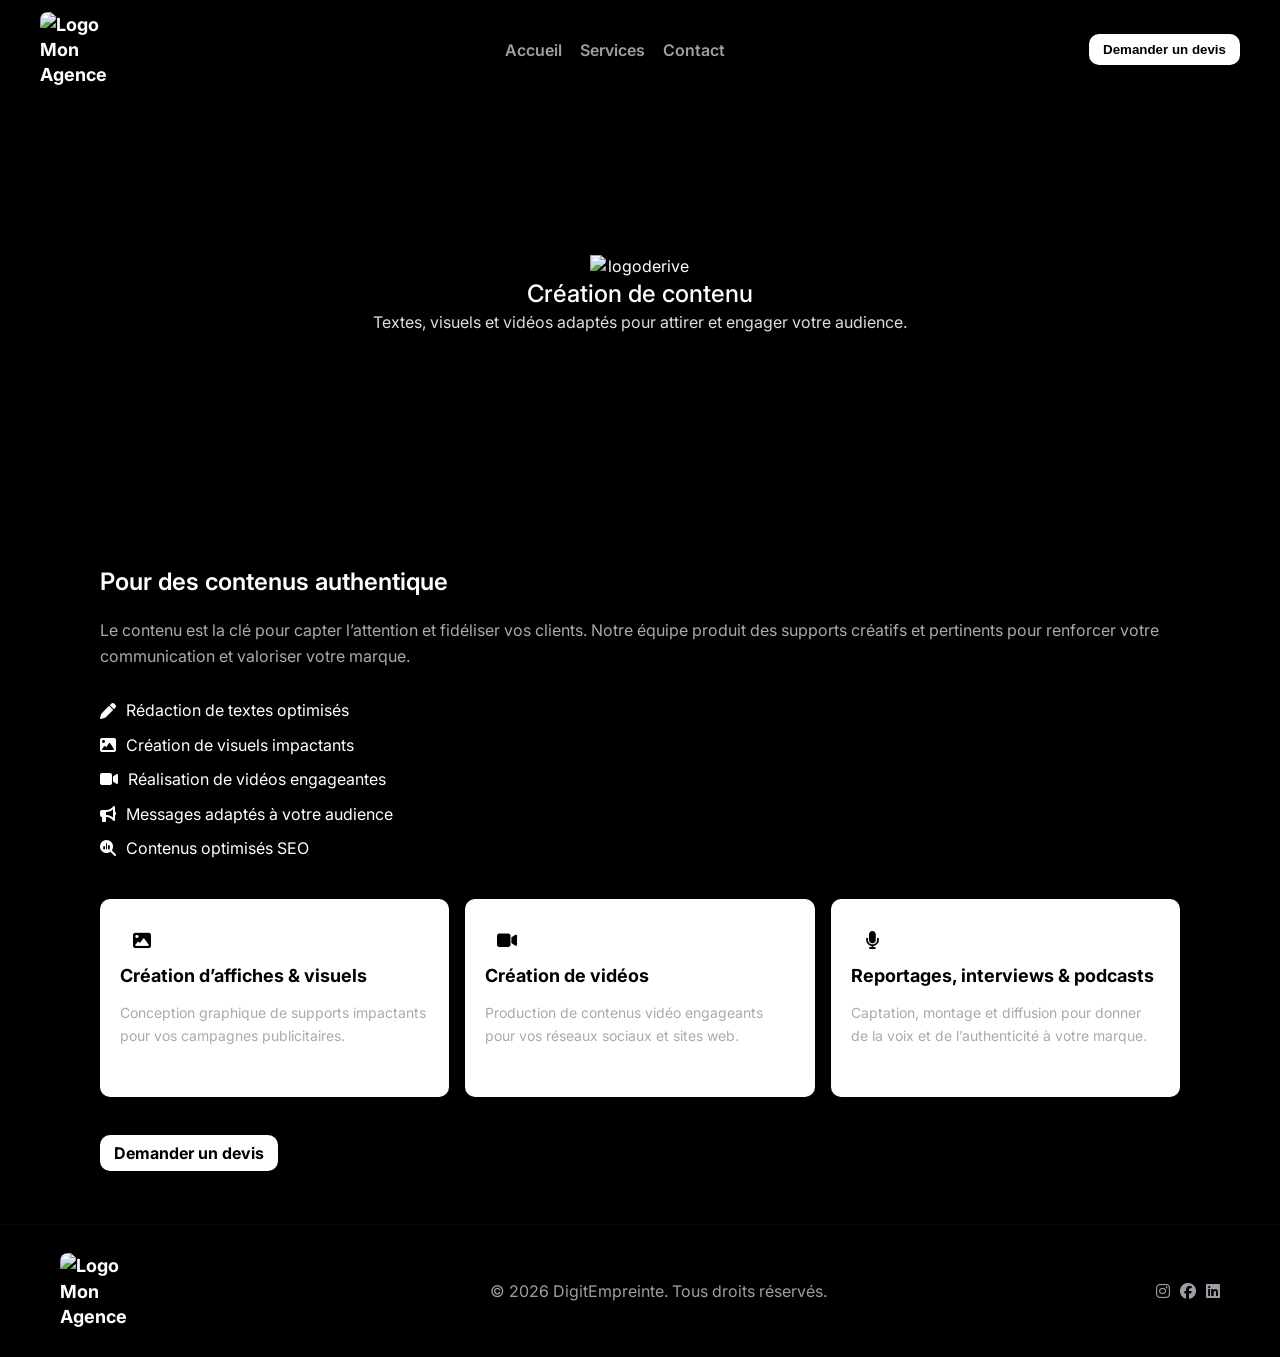
==== service-contenu.html @ fe8e8ead "Add files via upload" ====
<!doctype html>
<html lang="fr">
<head>
    <meta charset="utf-8">
    <meta name="viewport" content="width=device-width,initial-scale=1">
    <title>DigitEmpreinte</title>
    <link rel="preconnect" href="https://fonts.gstatic.com">
    <link href="https://fonts.googleapis.com/css2?family=Inter:wght@300;400;600;700&display=swap" rel="stylesheet">
    <!-- Font Awesome -->
<!-- Font Awesome -->
    <link rel="stylesheet" href="https://cdnjs.cloudflare.com/ajax/libs/font-awesome/6.5.0/css/all.min.css" />
    <link rel="stylesheet" href="style.css">
</head>
<body>
<!-- HTML Header portion avec logo image -->
<header>
  <div class="container nav">
    <div class="brand">
      <img src="images/logo.png" alt="Logo Mon Agence" style="width:100px;height:auto;border-radius:8px;object-fit:cover">
    </div>
    <nav>
      <ul>
        <li><a href="index.html">Accueil</a></li>
        <li><a href="services.html">Services</a></li>
        <li><a href="contact.html">Contact</a></li>
      </ul>
    </nav>
    <div class="cta">
      <button class="btn" onclick="location.href='#contact'">Demander un devis</button>
      <button class="hamburger" id="hambBtn" aria-label="menu"><i class="fa-solid fa-bars"></i></button>
    </div>
  </div>
  <div class="mobile-nav container" id="mobileNav">
    <a href="index.html"><i class="fa-solid fa-house"></i> Accueil</a>
    <a href="services.html"><i class="fa-solid fa-gear"></i> Services</a>
    <a href="contact.html"><i class="fa-solid fa-envelope"></i> Contact</a>
  </div>
</header>

    <!-- Hero section -->
    <section class="hero-service">
        <div class="hero-content">
            <img src="images/logoderive.png" alt="logoderive">
            <h1>Création de contenu</h1>
            <p>Textes, visuels et vidéos adaptés pour attirer et engager votre audience.</p>
        </div>
    </section>

  <!-- Détails du service -->
  <main class="container">
    <section class="service-details">
      <div class="container">
        <h2>Pour des contenus authentique</h2>
        <p>
          Le contenu est la clé pour capter l’attention et fidéliser vos clients.
          Notre équipe produit des supports créatifs et pertinents pour renforcer votre communication et valoriser votre marque.
        </p>

        <ul class="service-features">
          <li><i class="fa-solid fa-pen"></i> Rédaction de textes optimisés</li>
          <li><i class="fa-solid fa-image"></i> Création de visuels impactants</li>
          <li><i class="fa-solid fa-video"></i> Réalisation de vidéos engageantes</li>
          <li><i class="fa-solid fa-bullhorn"></i> Messages adaptés à votre audience</li>
          <li><i class="fa-solid fa-magnifying-glass-chart"></i> Contenus optimisés SEO</li>
        </ul>

        <div class="services-grid" style="margin-top:12px">

            <a href="#services-grid" class="service-card">
                <div class="icon" style="color: #000;"><i class="fa-solid fa-image"></i></div>
                <h3>Création d’affiches & visuels</h3>
                <p class="muted">Conception graphique de supports impactants pour vos campagnes publicitaires.</p>
            </a>

            <a href="#services-grid" class="service-card">
                <div class="icon" style="color: #000;"><i class="fa-solid fa-video"></i></div>
                <h3>Création de vidéos</h3>
                <p class="muted">Production de contenus vidéo engageants pour vos réseaux sociaux et sites web.</p>
            </a>

            <a href="#services-grid" class="service-card">
                <div class="icon" style="color: #000;"><i class="fa-solid fa-microphone"></i></div>
                <h3>Reportages, interviews & podcasts</h3>
                <p class="muted">Captation, montage et diffusion pour donner de la voix et de l’authenticité à votre marque.</p>
            </a>

        </div>
        <br><br>
        <a href="contact.html" class="btn">Demander un devis</a>
      </div>
    </section>
  </main>

  <footer>
    <div class="container" style="display:flex;justify-content:space-between;align-items:center;gap:12px;flex-wrap:wrap">
      <div class="brand">
        <img src="images/logo.png" alt="Logo Mon Agence" style="width:100px;height:auto;border-radius:8px;object-fit:cover">
      </div>
      <div class="muted">© <span id="year"></span> DigitEmpreinte. Tous droits réservés.</div>
      <div style="display:flex;gap:10px;align-items:center">
        <a href="#" class="muted"><i class="fa-brands fa-instagram"></i></a>
        <a href="#" class="muted"><i class="fa-brands fa-facebook"></i></a>
        <a href="#" class="muted"><i class="fa-brands fa-linkedin"></i></a>
      </div>
    </div>
  </footer>

  <script src="script.js"></script>
</body>
</html>
---- style.css ----
/* style.css — Thème noir & blanc, performant, accessible */
:root{
  --white:#ffffff;
  --black:#000000;
  --muted:#9aa0a6; /* gris moyen */
  --glass:rgba(255,255,255,0.03);
  --accent:#ffffff; /* pour rappel, tout en blanc/noir */
  --radius:10px;
  --maxw:1200px;
  --pad:10px;
  --shadow: 0 6px 14px rgba(0,0,0,0.35);
  font-family: Inter, system-ui, -apple-system, 'Segoe UI', Roboto, 'Helvetica Neue', Arial, sans-serif;
}

/* Reset minimal et performant */
*{box-sizing:border-box}
html,body{height:100%}
body{margin:0;background:var(--black);color:var(--white);-webkit-font-smoothing:antialiased;line-height:1.4}
img{max-width:100%;display:block;height:auto}
a{text-decoration:none;color:inherit}

.container{max-width:var(--maxw);margin:0 auto;padding:0 20px}

/* Typo */
h1,h2,h3{margin:0;color:var(--white);font-weight:600}
h1{font-size:2rem}
h2{font-size:1.125rem}

/* Header */
header{position:sticky;top:0;background:rgba(0,0,0,0.6);backdrop-filter:blur(6px);z-index:40}
.nav{display:flex;align-items:center;justify-content:space-between;padding:12px 0}
.brand{display:flex;align-items:center;gap:10px;font-weight:700;font-size:18px;color:var(--white)}
.logo{width:44px;height:44px;border-radius:8px;background:var(--white);display:flex;align-items:center;justify-content:center;color:var(--black)}
nav ul{display:flex;gap:18px;list-style:none;margin:0;padding:0}
nav a{color:var(--muted);font-weight:600}
nav a:focus, nav a:hover{color:var(--white);outline:none}
.cta {display: flex;}
.btn{background:var(--white);color:var(--black);padding:8px 14px;border-radius:10px;border:none;font-weight:700;cursor:pointer}
.btn:focus{outline:2px solid var(--white);outline-offset:2px}

.hamburger{display:none;background:none;border:0;color:var(--muted);font-size:20px;cursor:pointer}
.mobile-nav{display:none}

/* Hero */
.hero{padding:50px 0;border-radius:12px;margin:22px 0;background-color:#0b0b0b;margin-top:0}
.hero-inner{display:flex;gap:24px;align-items:center;padding:40px}
.hero p{color:var(--muted);max-width:680px}

/* Grid / Sections */
section{padding:40px 0}
.about{display:grid;grid-template-columns:1fr 320px;gap:24px;align-items:center}
.services-grid{display:grid;grid-template-columns:repeat(3,1fr);gap:16px}
.card{background:#0b0b0b;padding:18px;border-radius:var(--radius);box-shadow:var(--shadow)}
.card p{color:var(--muted);font-size:14px}

.portfolio-grid{display:grid;grid-template-columns:repeat(3,1fr);gap:12px}
.portfolio-item{height:160px;border-radius:10px;position:relative;overflow:hidden;background-size:cover;background-position:center}
.overlay{position:absolute;inset:0;background:linear-gradient(180deg,transparent,rgba(0,0,0,0.6));display:flex;align-items:flex-end;padding:10px}

.contact-grid{display:grid;grid-template-columns:1fr 360px;gap:16px}
form input, form textarea{width:100%;padding:12px;border-radius:8px;border:1px solid rgba(255,255,255,0.06);background:transparent;color:var(--white)}

.clients{display:flex;gap:18px;flex-wrap:wrap;align-items:center}
.client{background:rgba(255,255,255,0.03);padding:14px;border-radius:10px;min-width:100px;text-align:center;color:var(--muted)}

footer{padding:28px 0;border-top:1px solid rgba(255,255,255,0.03);color:var(--muted)}

/* Accessibility and interaction improvements */
:focus{outline:none}
[tabindex]:focus{outline:2px solid var(--white);outline-offset:3px}

/* Performance: limit transforms, use will-change where beneficial */
.card, .hero-inner, .portfolio-item{will-change:transform,opacity}

/* Small utilities */
.muted{color:var(--muted)}
.icon{display:inline-flex;align-items:center;justify-content:center;width:44px;height:44px;border-radius:10px;background:rgba(255,255,255,0.03);font-size:18px;color:var(--white)}
/* Minimal print rule */
@media print{header,footer,form{display:none}body{color:#000;background:#fff}}

.clients {
  display: flex;
  flex-wrap: wrap;
  gap: 15px;
  align-items: center;
}
.client {
  text-align: center;
}
.client-img {
  width: 60px; /* ajustable selon besoin */
  height: 60px;
  background: #ffffff; /* fond blanc */
  border-radius: 8px;  /* coins arrondis */
  display: flex;
  align-items: center;
  justify-content: center;
  padding: 0px; /* espace entre l'image et le cadre */
  box-shadow: 0 4px 10px rgba(0,0,0,0.1);
}

.client-img img {
  width: 100px;   /* ajustable */
  height: 100px;  /* ajustable */
  object-fit: contain;
}

.service-card {
  display: block;
  background: #ffffff;
  color: #000000;
  padding: 20px;
  border-radius: 10px;
  text-decoration: none;
  transition: transform 0.2s ease, box-shadow 0.2s ease;
  box-shadow: 0 4px 10px rgba(0,0,0,0.08);
}

.service-card:hover {
  transform: translateY(-4px);
  box-shadow: 0 6px 14px rgba(0,0,0,0.12);
}

.service-card h3 {
  margin-bottom: 10px;
  font-size: 18px;
  font-weight: 700;
  color: #000;
}

.service-card p {
  font-size: 14px;
  color: #444;
  line-height: 1.4;
}

/* Hero Service */
.hero-service {
  position: relative;
  background: url("images/font.jpg") center/cover no-repeat;
  height: 45vh;
  display: flex;
  align-items: center;
  justify-content: center;
  text-align: center;
}

.hero-service .hero-content {
  color: #fff;
  padding: 0px;
  max-width: 800px;
}

.hero-service .hero-content h1 {
  font-size: 1.5rem;
  margin: 0px 0;
  font-weight: 500;
}

.hero-service .hero-content p {
  font-size: 1rem;
  color: #ddd;
  font-weight: normal;
  margin-top: 0px;
}

.hero-service .hero-content img {
  width: 100px;
  height: auto;
  margin: auto;
}

.service-details {
  padding: 60px 20px;
}

.service-details h2 {
  font-size: 1.5rem;
  margin-bottom: 20px;
}

.service-details p {
  margin-bottom: 30px;
  line-height: 1.6;
  color: #AAA;
}

.service-features {
  list-style: none;
  padding: 0;
  margin-bottom: 40px;
}

.service-features li {
  margin-bottom: 12px;
  font-size: 1rem;
  display: flex;
  align-items: center;
  gap: 10px;
}

.service-features i {
  color: #FFF;
}

/* Cards grid */
.cards-grid {
  display: grid;
  grid-template-columns: repeat(4, 1fr);
  gap: 20px;
  margin-top: 30px;
}

.card-card {
  background: #fff;
  border-radius: 10px;
  overflow: hidden;
  box-shadow: 0 4px 12px rgba(0,0,0,0.1);
  display: flex;
  flex-direction: column;
}

.card-card img {
  width: 100%;
  height: 40vh;
  object-fit: cover;
}

.card-content {
  padding: 0px 15px;
  margin-top: 0;
}

.card-content h3 {
  margin-top: 0;
  margin-bottom: 8px;
  font-size: 1.2rem;
}

.card-content p {
  font-size: 0.95rem;
  margin-bottom: 6px;
  color: #333;
}

.card-content strong {
  color: #000;
}

/* Hero content icons */
.hero-content i{
  font-size: 20px;
  color: #FFF;
}

/* Contact items */
.contact-item {
  padding: 60px 20px;
  display: grid;
  grid-template-columns: repeat(2, 1fr);
  gap: 30px;
  text-align: center;
}

.contact-item i {
  font-size: 2rem;
  color: #fff;
  margin-bottom: 12px;
}

.contact-item h3 {
  margin-bottom: 6px;
  font-size: 1.1rem;
}

.contact-item p {
  color: #555;
  font-size: 0.95rem;
}

.social-icons {
  display: flex;
  gap: 15px;
  justify-content: center;
  margin-top: 10px;
}

.social-icons a {
  color: #000;
  font-size: 1.5rem;
  transition: color 0.3s;
}

.social-icons a:hover {
  color: #25A63C;
}

/* Formulaire */
.contact-form {
  padding: 60px 20px;
}

.contact-form h2 {
  text-align: center;
  margin-bottom: 30px;
}

.contact-form form {
  max-width: 600px;
  margin: auto;
  display: flex;
  flex-direction: column;
  gap: 15px;
}

.contact-form input,
.contact-form textarea {
  padding: 12px;
  border: 1px solid #ccc;
  border-radius: 6px;
  font-size: 1rem;
}

.contact-form button.btn {
  width: fit-content;
  align-self: center;
  padding: 12px 30px;
  font-weight: bold;
}

/* Select style */
form select {
  width: 100%;
  padding: 12px 15px;
  font-size: 1rem;
  border: 1px solid #ccc;
  border-radius: 8px;
  background-color: #000;
  appearance: none;
  -webkit-appearance: none;
  -moz-appearance: none;
  cursor: pointer;
  color: #FFF;
  transition: border-color 0.3s, box-shadow 0.3s;
}

form select:focus {
  outline: none;
  border-color: #25A63C;
  box-shadow: 0 0 5px rgba(37, 166, 60, 0.5);
}

.select-wrapper {
  position: relative;
}

.select-wrapper::after {
  content: "\f078"; /* icône Font Awesome flèche bas */
  font-family: "Font Awesome 6 Free";
  font-weight: 900;
  position: absolute;
  right: 15px;
  top: 50%;
  transform: translateY(-50%);
  pointer-events: none;
  color: #333;
  font-size: 0.9rem;
}

/* Responsive */
/* Responsive */
@media (max-width:900px){
  .container{padding:0 20px;} /* padding normal */
  .about{grid-template-columns:1fr}
  .hero-inner{flex-direction:column;align-items:flex-start;padding:24px}
  .services-grid{grid-template-columns:repeat(2,1fr)}
  .portfolio-grid{grid-template-columns:repeat(2,1fr)}
  .contact-grid{grid-template-columns:1fr}
}

@media (max-width:768px){
  .container{padding:0 5px;} /* padding normal pour tout le site */
  form select { font-size:0.95rem; padding:10px 12px; }
  .select-wrapper::after { font-size:0.8rem; }
  .contact-grid { grid-template-columns:1fr; gap:20px; }
  .cards-grid { grid-template-columns:1fr; gap:20px; }
  .hero-service { height:50vh; }
  .hero-content h1 { font-size:1.8rem; }
  .hero-content p { font-size:1rem; }
}

@media (max-width:700px){
  nav ul{display:none}
  .hamburger{display:block}
  .mobile-nav{display:none;background:#070707;position:absolute;right:16px;top:80px;padding:12px;box-shadow:0 8px 24px rgba(0,0,0,0.6)}
  .mobile-nav a{display:block;padding:8px 12px;color:var(--muted)}
  .hero-inner{padding:18px}
  .services-grid{grid-template-columns:1fr}
  .portfolio-grid{grid-template-columns:1fr}

  /* --- CORRECTION HEADER PETIT ÉCRAN --- */
  .nav{
    display:flex;
    align-items:center;
    justify-content:space-between;
  }
  .nav .brand{flex:1;}
  .btn{margin-left:10px; flex-shrink:0;}
  .hamburger{margin-left:10px; flex-shrink:0;}
}


/* Motion preference */
@media (prefers-reduced-motion: reduce){
  * {transition:none!important;animation:none!important}
}
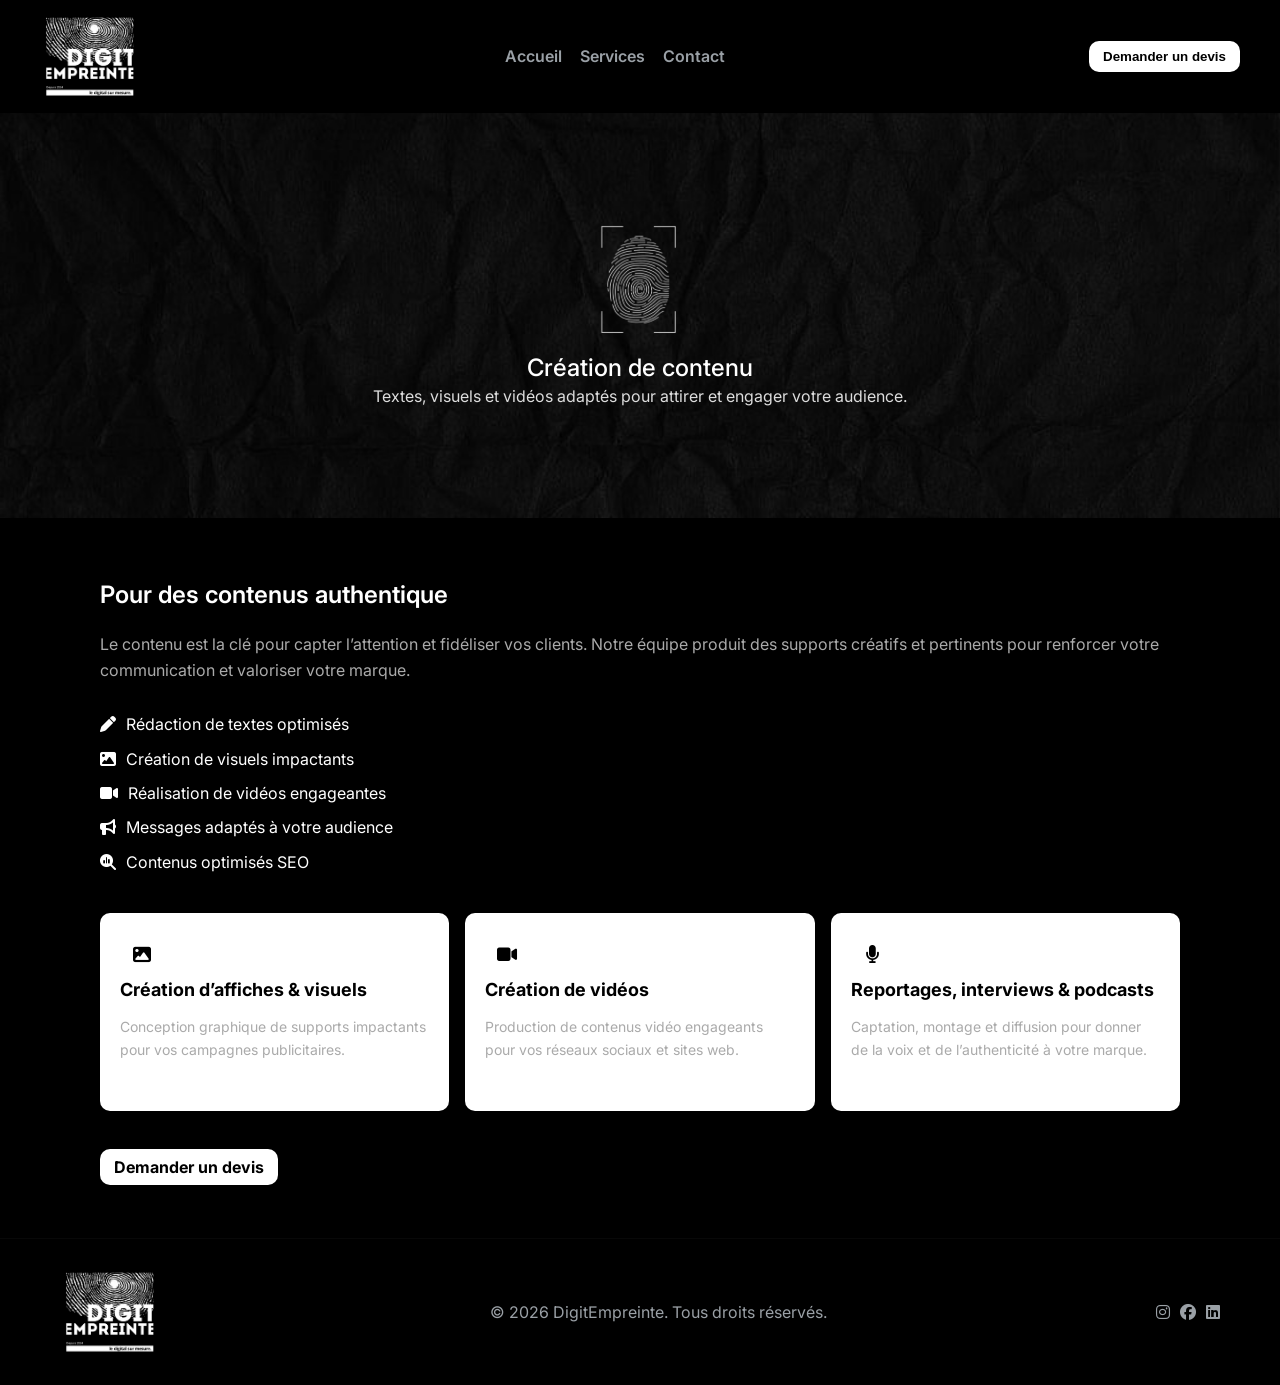
==== commit aebbeee8: "Update service-contenu.html" ====
--- a/service-contenu.html
+++ b/service-contenu.html
@@ -26,7 +26,7 @@
       </ul>
     </nav>
     <div class="cta">
-      <button class="btn" onclick="location.href='#contact'">Demander un devis</button>
+      <button class="btn" onclick="location.href='form.html'">Demander un devis</button>
       <button class="hamburger" id="hambBtn" aria-label="menu"><i class="fa-solid fa-bars"></i></button>
     </div>
   </div>
